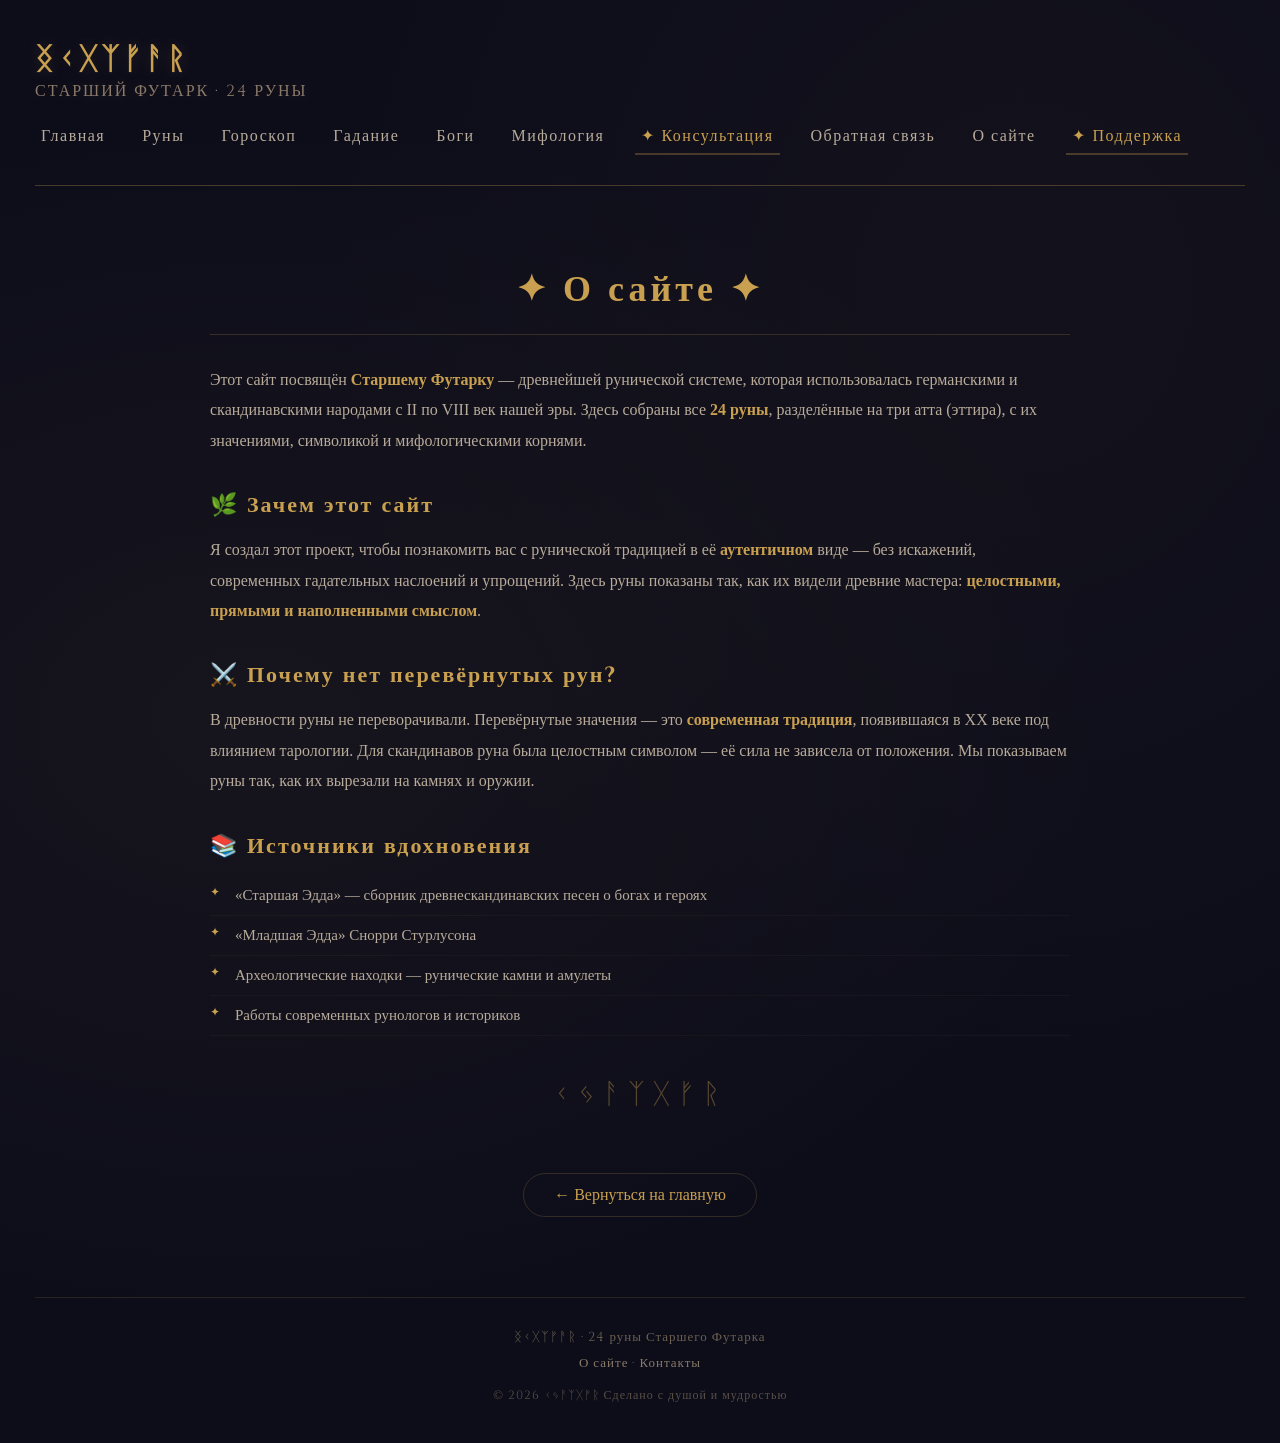
==== about.html @ d9a779d0 "Add files via upload" ====
<!DOCTYPE html>
<html lang="ru">
<head>
     <!-- ===== FAVICON: РУНА АНСУЗ В КРУГЕ ===== -->
    <link rel="icon" type="image/svg+xml" href="data:image/svg+xml,<svg xmlns='http://www.w3.org/2000/svg' viewBox='0 0 100 100'><circle cx='50' cy='50' r='45' fill='none' stroke='%23c9a050' stroke-width='3'/><text x='50' y='68' font-size='55' text-anchor='middle' fill='%23c9a050' font-weight='bold' font-family='serif'>ᚨ</text></svg>">
    <meta charset="UTF-8">
    <meta name="viewport" content="width=device-width, initial-scale=1.0">
    <title>О сайте — Руны Старшего Футарка</title>
    <link href="https://fonts.googleapis.com/css2?family=Cinzel:wght@400;700&display=swap" rel="stylesheet">
    <link rel="stylesheet" href="style.css">
    <style>
        /* ===== СТИЛИ СТРАНИЦЫ "О САЙТЕ" ===== */
        .about-page {
            padding: 40px 20px;
            max-width: 900px;
            margin: 0 auto;
        }
        .about-page h1 {
            font-size: 36px;
            color: #c9a050;
            letter-spacing: 4px;
            text-align: center;
            margin-bottom: 30px;
            border-bottom: 1px solid rgba(201, 160, 80, 0.2);
            padding-bottom: 20px;
        }
        .about-page h2 {
            color: #c9a050;
            font-size: 22px;
            margin-top: 35px;
            margin-bottom: 15px;
            letter-spacing: 2px;
        }
        .about-page p {
            color: #b8ab9a;
            line-height: 1.9;
            font-size: 16px;
            font-family: 'Georgia', serif;
            margin-bottom: 18px;
        }
        .about-page ul {
            list-style: none;
            padding: 0;
            margin: 15px 0 25px;
        }
        .about-page ul li {
            color: #b8ab9a;
            font-size: 15px;
            line-height: 1.8;
            padding: 6px 0 6px 25px;
            border-bottom: 1px solid rgba(201, 160, 80, 0.05);
            position: relative;
            font-family: 'Georgia', serif;
        }
        .about-page ul li::before {
            content: "✦";
            color: #c9a050;
            position: absolute;
            left: 0;
            font-size: 12px;
        }
        .about-page .highlight {
            color: #c9a050;
            font-weight: 700;
        }
        .about-page .quote-block {
            background: rgba(20, 20, 35, 0.5);
            border-left: 3px solid #c9a050;
            padding: 20px 30px;
            margin: 30px 0;
            border-radius: 0 12px 12px 0;
            font-style: italic;
            color: #d4c9b8;
        }
        .back-link {
            display: inline-block;
            margin-top: 30px;
            color: #c9a050;
            text-decoration: none;
            border: 1px solid rgba(201, 160, 80, 0.2);
            padding: 10px 30px;
            border-radius: 30px;
            transition: 0.3s;
        }
        .back-link:hover {
            background: rgba(201, 160, 80, 0.1);
            border-color: #c9a050;
        }
        .about-page .rune-signature {
            text-align: center;
            font-size: 28px;
            letter-spacing: 8px;
            color: #c9a050;
            opacity: 0.4;
            margin-top: 40px;
        }

        /* ===== АДАПТАЦИЯ ===== */
        @media (max-width: 768px) {
            .about-page h1 {
                font-size: 28px;
            }
        }
        @media (max-width: 480px) {
            .about-page h1 {
                font-size: 22px;
            }
        }
    </style>
</head>
<body>

    <div class="container">

         <!-- ===== ШАПКА С МЕНЮ ===== -->
        <header>
            <div class="logo">
                ᛝᚲᚷᛉᚠᚨᚱ
                <span>Старший Футарк · 24 руны</span>
            </div>
            <nav>
                <a href="index.html" class="main-link">
                    Главная
                    <span class="tooltip">
                        <span class="rune-icon">ᚱ</span>
                        <span class="highlight">Вернуться на главную</span><br>
                        Главная страница с руническим кругом
                    </span>
                </a>
                <a href="runes.html" class="runes-link">
                    Руны
                    <span class="tooltip">
                        <span class="rune-icon">ᚠ</span>
                        <span class="highlight">Все 24 руны Футарка</span><br>
                        Значения, символы и атты
                    </span>
                </a>
                <a href="rune-horoscope.html" class="horoscope-link">
                    Гороскоп
                    <span class="tooltip">
                        <span class="rune-icon">ᛃ</span>
                        <span class="highlight">Рунический гороскоп</span><br>
                        Предсказание по дате рождения
                    </span>
                </a>
                <a href="rune-divination.html" class="divination-link">
                    Гадание
                    <span class="tooltip">
                        <span class="rune-icon">ᛉ</span>
                        <span class="highlight">Онлайн-гадание на рунах</span><br>
                        Брось руны и узнай судьбу
                    </span>
                </a>
                <a href="gods.html" class="gods-link">
                    Боги
                    <span class="tooltip">
                        <span class="rune-icon">ᚨ</span>
                        <span class="highlight">Скандинавские боги</span><br>
                        Один, Тор, Локи, Фрейя и другие
                    </span>
                </a>
                <a href="mifolgi.html" class="myth-link">
                    Мифология
                    <span class="tooltip">
                        <span class="rune-icon">ᛝ</span>
                        <span class="highlight">Подробная страница</span><br>
                        Девять миров, руны и боги
                    </span>
                </a>
                <a href="consultation.html" class="support-link" style="color: #c9a050; border-bottom-color: rgba(201,160,80,0.3);">
                   ✦ Консультация 
                    <span class="tooltip">
                        <span class="rune-icon">ᚨ</span>
                        <span class="highlight">Консультация рунолога</span><br>
                        Помощь в вопросах жизни и судьбы
                    </span>
                </a>
                <a href="feedback.html" class="feedback-link">
                    Обратная связь
                    <span class="tooltip">
                        <span class="rune-icon">ᚨ</span>
                        <span class="highlight">Написать создателю</span><br>
                        Вопросы, идеи и поддержка
                    </span>
                </a>
                <a href="about.html" class="about-link">
                    О сайте
                    <span class="tooltip">
                        <span class="rune-icon">ᛉ</span>
                        <span class="highlight">О проекте</span><br>
                        Создатель, цели и поддержка
                    </span>
                </a>
                <a href="support.html" class="support-link" style="color: #c9a050; border-bottom-color: rgba(201,160,80,0.3);">
                    ✦ Поддержка
                    <span class="tooltip">
                        <span class="rune-icon">ᛉ</span>
                        <span class="highlight">Поддержать создателя</span><br>
                        Финансовая поддержка, информация об авторе
                    </span>
                </a>
            </nav>
        </header>

        <!-- ===== СТРАНИЦА "О САЙТЕ" ===== -->
        <section class="about-page">

            <h1>✦ О сайте ✦</h1>

            <p>
                Этот сайт посвящён <span class="highlight">Старшему Футарку</span> — древнейшей рунической системе,
                которая использовалась германскими и скандинавскими народами с II по VIII век нашей эры.
                Здесь собраны все <span class="highlight">24 руны</span>, разделённые на три атта (эттира),
                с их значениями, символикой и мифологическими корнями.
            </p>

            <h2>🌿 Зачем этот сайт</h2>
            <p>
                Я создал этот проект, чтобы познакомить вас с рунической традицией в её <span class="highlight">аутентичном</span> виде —
                без искажений, современных гадательных наслоений и упрощений. Здесь руны показаны так, как их видели древние мастера:
                <span class="highlight">целостными, прямыми и наполненными смыслом</span>.
            </p>

            <h2>⚔️ Почему нет перевёрнутых рун?</h2>
            <p>
                В древности руны не переворачивали. Перевёрнутые значения — это <span class="highlight">современная традиция</span>,
                появившаяся в XX веке под влиянием тарологии. Для скандинавов руна была целостным символом —
                её сила не зависела от положения. Мы показываем руны так, как их вырезали на камнях и оружии.
            </p>

            <h2>📚 Источники вдохновения</h2>
            <ul>
                <li>«Старшая Эдда» — сборник древнескандинавских песен о богах и героях</li>
                <li>«Младшая Эдда» Снорри Стурлусона</li>
                <li>Археологические находки — рунические камни и амулеты</li>
                <li>Работы современных рунологов и историков</li>
            </ul>

            <div class="rune-signature">
                ᚲᛃᚨᛉᚷᚠᚱ
            </div>

            <div style="text-align: center; margin-top: 30px;">
                <a href="index.html" class="back-link">← Вернуться на главную</a>
            </div>

        </section>

        <!-- ===== ПОДВАЛ ===== -->
        <footer>
            <p>ᛝᚲᚷᛉᚠᚨᚱ · 24 руны Старшего Футарка</p>
            <p style="margin-top: 8px;">
                <a href="about.html">О сайте</a> ·
                <a href="https://t.me/FutharkRunes" target="_blank">Контакты</a>
            </p>
            <p style="margin-top: 15px; font-size: 12px; opacity: 0.8;">
                © 2026 ᚲᛃᚨᛉᚷᚠᚱ Сделано с душой и мудростью
            </p>
        </footer>

    </div>
</body>
</html>
---- style.css ----
/* ============================================================
   ===== ОБЩИЕ СТИЛИ =====
   ============================================================ */

* {
    margin: 0;
    padding: 0;
    box-sizing: border-box;
}

body {
    font-family: 'Cinzel', 'Georgia', serif;
    background: #0d0d1a;
    color: #d4c9b8;
    min-height: 100vh;
    background-image:
        radial-gradient(ellipse at 20% 50%, rgba(201, 160, 80, 0.05) 0%, transparent 60%),
        radial-gradient(ellipse at 80% 20%, rgba(201, 160, 80, 0.03) 0%, transparent 50%);
    padding: 20px;
}

.container {
    max-width: 1300px;
    margin: 0 auto;
    padding: 0 15px;
}

/* ============================================================
   ===== ШАПКА =====
   ============================================================ */

header {
    display: flex;
    justify-content: space-between;
    align-items: center;
    padding: 20px 0 30px;
    border-bottom: 1px solid rgba(201, 160, 80, 0.3);
    margin-bottom: 40px;
    flex-wrap: wrap;
    gap: 15px;
}

.logo {
    font-size: 30px;
    font-weight: 700;
    color: #c9a050;
    letter-spacing: 4px;
    text-transform: uppercase;
    text-shadow: 0 0 15px rgba(201, 160, 80, 0.2);
}

.logo span {
    font-size: 16px;
    color: #8a7a6a;
    letter-spacing: 2px;
    display: block;
    font-weight: 400;
}

/* ============================================================
   ===== НАВИГАЦИЯ =====
   ============================================================ */

nav {
    display: flex;
    gap: 25px;
    flex-wrap: wrap;
    align-items: center;
    justify-content: flex-end;
}

nav a {
    color: #b8ab9a;
    text-decoration: none;
    font-size: 16px;
    letter-spacing: 1.5px;
    transition: 0.3s;
    border-bottom: 2px solid transparent;
    padding: 8px 6px 6px 6px;
    position: relative;
    white-space: nowrap;
    font-weight: 500;
}

nav a:hover {
    color: #c9a050;
    border-bottom-color: #c9a050;
}

/* ============================================================
   ===== ВЫДЕЛЕННАЯ КНОПКА "КОНСУЛЬТАЦИЯ" =====
   ============================================================ */

.consult-link-nav {
    color: #c9a050 !important;
    border-bottom-color: rgba(201, 160, 80, 0.3) !important;
    font-weight: 700 !important;
    background: rgba(201, 160, 80, 0.05);
    padding: 8px 12px 6px 12px !important;
    border-radius: 8px;
    border-bottom: 2px solid #c9a050 !important;
}

.consult-link-nav:hover {
    background: rgba(201, 160, 80, 0.12) !important;
    border-bottom-color: #c9a050 !important;
    box-shadow: 0 0 20px rgba(201, 160, 80, 0.05);
}

/* Ссылка "Поддержка" */
.support-link-nav {
    color: #f0d890 !important;
    border-bottom-color: rgba(232, 200, 90, 0.3) !important;
}

.support-link-nav:hover {
    color: #f5e5a0 !important;
    border-bottom-color: #e8c85a !important;
}

/* ============================================================
   ===== ВСПЛЫВАЮЩИЕ ПОДСКАЗКИ =====
   ============================================================ */

.main-link,
.runes-link,
.horoscope-link,
.divination-link,
.gods-link,
.myth-link,
.consult-link,
.feedback-link,
.about-link,
.support-link {
    position: relative;
    cursor: pointer;
}

.main-link .tooltip,
.runes-link .tooltip,
.horoscope-link .tooltip,
.divination-link .tooltip,
.gods-link .tooltip,
.myth-link .tooltip,
.consult-link .tooltip,
.feedback-link .tooltip,
.about-link .tooltip,
.support-link .tooltip {
    visibility: hidden;
    opacity: 0;
    width: 230px;
    background: rgba(20, 20, 35, 0.95);
    color: #d4c9b8;
    text-align: center;
    padding: 14px 18px;
    border-radius: 12px;
    border: 1px solid rgba(201, 160, 80, 0.2);
    font-family: 'Georgia', serif;
    font-size: 14px;
    line-height: 1.6;
    letter-spacing: 0.5px;
    position: absolute;
    top: calc(100% + 18px);
    left: 50%;
    transform: translateX(-50%) translateY(-5px);
    transition: opacity 0.3s ease, visibility 0.3s ease, transform 0.3s ease;
    box-shadow: 0 10px 40px rgba(0, 0, 0, 0.4);
    z-index: 100;
    pointer-events: none;
    white-space: normal;
}

.main-link .tooltip::after,
.runes-link .tooltip::after,
.horoscope-link .tooltip::after,
.divination-link .tooltip::after,
.gods-link .tooltip::after,
.myth-link .tooltip::after,
.consult-link .tooltip::after,
.feedback-link .tooltip::after,
.about-link .tooltip::after,
.support-link .tooltip::after {
    content: '';
    position: absolute;
    bottom: 100%;
    left: 50%;
    transform: translateX(-50%);
    border: 8px solid transparent;
    border-bottom-color: rgba(201, 160, 80, 0.2);
}

.main-link:hover .tooltip,
.runes-link:hover .tooltip,
.horoscope-link:hover .tooltip,
.divination-link:hover .tooltip,
.gods-link:hover .tooltip,
.myth-link:hover .tooltip,
.consult-link:hover .tooltip,
.feedback-link:hover .tooltip,
.about-link:hover .tooltip,
.support-link:hover .tooltip {
    visibility: visible;
    opacity: 1;
    transform: translateX(-50%) translateY(0);
}

.main-link .tooltip .highlight,
.runes-link .tooltip .highlight,
.horoscope-link .tooltip .highlight,
.divination-link .tooltip .highlight,
.gods-link .tooltip .highlight,
.myth-link .tooltip .highlight,
.consult-link .tooltip .highlight,
.feedback-link .tooltip .highlight,
.about-link .tooltip .highlight,
.support-link .tooltip .highlight {
    color: #e8c85a;
    font-weight: 700;
    font-family: 'Cinzel', serif;
}

.main-link .tooltip .rune-icon,
.runes-link .tooltip .rune-icon,
.horoscope-link .tooltip .rune-icon,
.divination-link .tooltip .rune-icon,
.gods-link .tooltip .rune-icon,
.myth-link .tooltip .rune-icon,
.consult-link .tooltip .rune-icon,
.feedback-link .tooltip .rune-icon,
.about-link .tooltip .rune-icon,
.support-link .tooltip .rune-icon {
    color: #e8c85a;
    font-size: 20px;
    display: block;
    margin-bottom: 4px;
}

/* ============================================================
   ===== АДАПТАЦИЯ НАВИГАЦИИ =====
   ============================================================ */

@media (max-width: 1100px) {
    nav {
        gap: 18px;
    }
    nav a {
        font-size: 14px;
        padding: 6px 4px 4px 4px;
    }
}

@media (max-width: 900px) {
    nav {
        gap: 14px;
    }
    nav a {
        font-size: 13px;
        letter-spacing: 1px;
        padding: 6px 3px 4px 3px;
    }
    .main-link .tooltip,
    .runes-link .tooltip,
    .horoscope-link .tooltip,
    .divination-link .tooltip,
    .gods-link .tooltip,
    .myth-link .tooltip,
    .consult-link .tooltip,
    .feedback-link .tooltip,
    .about-link .tooltip,
    .support-link .tooltip {
        width: 200px;
        font-size: 13px;
        padding: 12px 14px;
        top: calc(100% + 14px);
    }
}

@media (max-width: 768px) {
    header {
        flex-direction: column;
        text-align: center;
    }
    nav {
        justify-content: center;
        gap: 12px 16px;
    }
    nav a {
        font-size: 14px;
        letter-spacing: 1px;
        padding: 6px 4px;
        border-bottom-width: 2px;
    }
    .main-link .tooltip,
    .runes-link .tooltip,
    .horoscope-link .tooltip,
    .divination-link .tooltip,
    .gods-link .tooltip,
    .myth-link .tooltip,
    .consult-link .tooltip,
    .feedback-link .tooltip,
    .about-link .tooltip,
    .support-link .tooltip {
        width: 200px;
        font-size: 13px;
        padding: 12px 14px;
        top: calc(100% + 12px);
    }
    .main-link .tooltip .rune-icon,
    .runes-link .tooltip .rune-icon,
    .horoscope-link .tooltip .rune-icon,
    .divination-link .tooltip .rune-icon,
    .gods-link .tooltip .rune-icon,
    .myth-link .tooltip .rune-icon,
    .consult-link .tooltip .rune-icon,
    .feedback-link .tooltip .rune-icon,
    .about-link .tooltip .rune-icon,
    .support-link .tooltip .rune-icon {
        font-size: 18px;
    }
    .consult-link-nav {
        padding: 6px 8px 4px 8px !important;
        font-size: 13px !important;
    }
}

@media (max-width: 480px) {
    nav {
        gap: 8px 10px;
    }
    nav a {
        font-size: 12px;
        letter-spacing: 0.5px;
        padding: 5px 3px;
    }
    .main-link .tooltip,
    .runes-link .tooltip,
    .horoscope-link .tooltip,
    .divination-link .tooltip,
    .gods-link .tooltip,
    .myth-link .tooltip,
    .consult-link .tooltip,
    .feedback-link .tooltip,
    .about-link .tooltip,
    .support-link .tooltip {
        width: 160px;
        font-size: 11px;
        padding: 10px 12px;
        top: calc(100% + 10px);
    }
    .consult-link-nav {
        padding: 5px 6px 3px 6px !important;
        font-size: 11px !important;
    }
}

/* ============================================================
   ===== ГЕРОЙ (ГЛАВНАЯ СТРАНИЦА) =====
   ============================================================ */

.hero {
    text-align: center;
    padding: 60px 20px 70px;
    background: linear-gradient(180deg, rgba(201, 160, 80, 0.05) 0%, transparent 100%);
    border-radius: 20px;
    margin-bottom: 50px;
    border: 1px solid rgba(201, 160, 80, 0.1);
}

.hero h1 {
    font-size: 48px;
    color: #c9a050;
    text-shadow: 0 0 30px rgba(201, 160, 80, 0.2);
    letter-spacing: 6px;
    margin-bottom: 10px;
}

.hero .subtitle {
    font-size: 15px;
    color: #b8ab9a;
    max-width: 700px;
    margin: 0 auto 10px;
    letter-spacing: 1px;
    line-height: 1.8;
}

.hero .rune-symbol {
    font-size: 60px;
    display: block;
    margin-bottom: 20px;
    color: #c9a050;
    opacity: 0.6;
    letter-spacing: 20px;
}

/* ============================================================
   ===== ЗАГОЛОВКИ АТТОВ =====
   ============================================================ */

.att-title {
    text-align: center;
    color: #c9a050;
    font-size: 28px;
    letter-spacing: 8px;
    margin: 60px 0 30px;
    padding: 15px 0;
    border-top: 1px solid rgba(201, 160, 80, 0.1);
    border-bottom: 1px solid rgba(201, 160, 80, 0.1);
    text-transform: uppercase;
}

.att-title span {
    color: #6a5f50;
    font-size: 14px;
    letter-spacing: 3px;
    display: block;
    margin-top: 5px;
    font-weight: 400;
}

/* ============================================================
   ===== СЕТКА РУН =====
   ============================================================ */

.rune-grid {
    display: grid;
    grid-template-columns: repeat(auto-fit, minmax(200px, 1fr));
    gap: 25px;
    margin: 20px 0 30px;
    align-items: stretch;
}

.rune-grid a {
    text-decoration: none;
    color: inherit;
    display: block;
}

.rune-card {
    background: rgba(30, 30, 50, 0.6);
    backdrop-filter: blur(5px);
    border: 1px solid rgba(201, 160, 80, 0.12);
    border-radius: 16px;
    padding: 22px 12px 20px;
    text-align: center;
    transition: 0.4s ease;
    cursor: default;
    box-shadow: 0 5px 20px rgba(0, 0, 0, 0.3);
    height: 100%;
    min-height: 280px;
    display: flex;
    flex-direction: column;
    align-items: center;
    justify-content: flex-start;
}

.rune-card:hover {
    transform: translateY(-8px);
    border-color: #c9a050;
    box-shadow: 0 15px 40px rgba(201, 160, 80, 0.15);
    background: rgba(40, 35, 45, 0.8);
}

.rune-card .symbol {
    font-size: 48px;
    color: #c9a050;
    display: block;
    margin-bottom: 8px;
    font-weight: 700;
    text-shadow: 0 0 20px rgba(201, 160, 80, 0.1);
    flex-shrink: 0;
}

.rune-card .name {
    font-size: 20px;
    font-weight: 700;
    color: #e8ddd0;
    margin-bottom: 6px;
    letter-spacing: 2px;
    flex-shrink: 0;
}

.rune-card .meaning {
    font-size: 13px;
    color: #a89988;
    line-height: 1.5;
    font-family: 'Georgia', serif;
    flex: 1;
    display: flex;
    flex-direction: column;
    justify-content: center;
}

.rune-card .meaning span {
    display: block;
    font-size: 11px;
    color: #c9a050;
    margin-top: 6px;
    letter-spacing: 1px;
    font-weight: 700;
    font-family: 'Cinzel', serif;
}

/* ============================================================
   ===== СТРАНИЦА РУНЫ (ДЕТАЛЬНАЯ) =====
   ============================================================ */

.rune-page {
    background: rgba(20, 20, 35, 0.6);
    border-radius: 24px;
    padding: 50px 45px;
    border: 1px solid rgba(201, 160, 80, 0.12);
    margin-bottom: 40px;
}

.rune-header {
    text-align: center;
    margin-bottom: 40px;
}

.rune-header .symbol {
    font-size: 100px;
    color: #c9a050;
    display: block;
    text-shadow: 0 0 50px rgba(201, 160, 80, 0.15);
    margin-bottom: 10px;
}

.rune-header .name {
    font-size: 42px;
    font-weight: 700;
    color: #e8ddd0;
    letter-spacing: 6px;
}

.rune-header .name-en {
    font-size: 18px;
    color: #6a5f50;
    letter-spacing: 4px;
    margin-top: 5px;
}

.rune-header .att {
    display: inline-block;
    margin-top: 15px;
    padding: 6px 25px;
    border: 1px solid rgba(201, 160, 80, 0.25);
    border-radius: 30px;
    font-size: 12px;
    color: #c9a050;
    letter-spacing: 3px;
}

/* ===== ДЕТАЛЬНОЕ ОПИСАНИЕ ===== */

.rune-details {
    display: grid;
    grid-template-columns: 1fr 1fr;
    gap: 30px;
    margin: 30px 0 40px;
}

.detail-block {
    background: rgba(255, 255, 255, 0.02);
    border-radius: 16px;
    padding: 25px 20px;
    border: 1px solid rgba(201, 160, 80, 0.06);
}

.detail-block h3 {
    color: #c9a050;
    font-size: 16px;
    letter-spacing: 3px;
    margin-bottom: 12px;
    text-transform: uppercase;
}

.detail-block p {
    color: #b8ab9a;
    font-size: 15px;
    line-height: 1.9;
    font-family: 'Georgia', serif;
}

.detail-block ul {
    list-style: none;
    padding: 0;
}

.detail-block ul li {
    color: #b8ab9a;
    font-size: 14px;
    line-height: 1.8;
    padding: 6px 0 6px 20px;
    border-bottom: 1px solid rgba(201, 160, 80, 0.05);
    position: relative;
}

.detail-block ul li::before {
    content: "✦";
    color: #c9a050;
    position: absolute;
    left: 0;
    font-size: 10px;
}

/* ============================================================
   ===== НАВИГАЦИЯ ПО РУНАМ =====
   ============================================================ */

.rune-nav {
    display: flex;
    justify-content: space-between;
    align-items: center;
    margin-top: 40px;
    padding-top: 30px;
    border-top: 1px solid rgba(201, 160, 80, 0.1);
}

.rune-nav a {
    color: #c9a050;
    text-decoration: none;
    font-size: 14px;
    letter-spacing: 2px;
    transition: 0.3s;
    padding: 8px 20px;
    border: 1px solid rgba(201, 160, 80, 0.15);
    border-radius: 30px;
}

.rune-nav a:hover {
    background: rgba(201, 160, 80, 0.1);
    border-color: #c9a050;
}

.rune-nav .back-link {
    border-color: transparent;
    color: #6a5f50;
}

.rune-nav .back-link:hover {
    border-color: rgba(201, 160, 80, 0.2);
    color: #c9a050;
}

/* ============================================================
   ===== РАЗДЕЛ МИФОЛОГИИ =====
   ============================================================ */

.myth-section {
    display: grid;
    grid-template-columns: 1fr 1fr;
    gap: 40px;
    margin: 70px 0 40px;
    padding: 40px;
    background: rgba(20, 20, 35, 0.5);
    border-radius: 20px;
    border: 1px solid rgba(201, 160, 80, 0.08);
}

.myth-section h2 {
    font-size: 28px;
    color: #c9a050;
    letter-spacing: 3px;
    margin-bottom: 20px;
    grid-column: 1 / -1;
    text-align: center;
}

.myth-text {
    color: #b8ab9a;
    line-height: 1.9;
    font-size: 16px;
    font-family: 'Georgia', serif;
}

.myth-text strong {
    color: #c9a050;
}

.myth-text:last-of-type {
    grid-column: 1 / -1;
    text-align: center;
    color: #6a5f50;
    font-style: italic;
    border-top: 1px solid rgba(201, 160, 80, 0.1);
    padding-top: 25px;
}

/* ============================================================
   ===== ПОДВАЛ =====
   ============================================================ */

footer {
    margin-top: 40px;
    padding: 30px 0 20px;
    border-top: 1px solid rgba(201, 160, 80, 0.15);
    text-align: center;
    color: #6a5f50;
    font-size: 13px;
    letter-spacing: 1px;
}

footer a {
    color: #8a7a6a;
    text-decoration: none;
    transition: 0.3s;
}

footer a:hover {
    color: #c9a050;
}

/* ============================================================
   ===== СТРАНИЦА ПОДДЕРЖКИ =====
   ============================================================ */

.support-page {
    padding: 40px 20px;
    max-width: 1000px;
    margin: 0 auto;
}

.support-page h1 {
    font-size: 38px;
    color: #c9a050;
    letter-spacing: 4px;
    text-align: center;
    margin-bottom: 15px;
}

.support-page .subtitle {
    text-align: center;
    color: #b8ab9a;
    font-size: 16px;
    font-family: 'Georgia', serif;
    margin-bottom: 35px;
    line-height: 1.8;
}

.support-hero {
    background: rgba(20, 20, 35, 0.5);
    border: 1px solid rgba(201, 160, 80, 0.08);
    border-radius: 20px;
    padding: 40px 35px;
    margin-bottom: 40px;
    display: grid;
    grid-template-columns: 1fr 1fr;
    gap: 40px;
    align-items: center;
}

.support-hero .left .rune-big {
    font-size: 72px;
    color: #c9a050;
    display: block;
    text-shadow: 0 0 40px rgba(201, 160, 80, 0.15);
    margin-bottom: 10px;
}

.support-hero .left h2 {
    font-size: 28px;
    color: #e8ddd0;
    letter-spacing: 2px;
    margin-bottom: 12px;
}

.support-hero .left p {
    color: #b8ab9a;
    font-size: 16px;
    font-family: 'Georgia', serif;
    line-height: 1.8;
}

.support-hero .right {
    text-align: center;
    background: rgba(201, 160, 80, 0.05);
    border-radius: 16px;
    padding: 30px 20px;
    border: 1px solid rgba(201, 160, 80, 0.1);
}

.support-hero .right .heart {
    font-size: 48px;
    display: block;
    margin-bottom: 8px;
}

.support-hero .right .text {
    color: #b8ab9a;
    font-size: 14px;
    font-family: 'Georgia', serif;
    line-height: 1.7;
}

.donate-block {
    background: rgba(20, 20, 35, 0.4);
    border: 1px solid rgba(201, 160, 80, 0.08);
    border-radius: 20px;
    padding: 35px 30px;
    margin-bottom: 40px;
    text-align: center;
}

.donate-block h2 {
    color: #c9a050;
    font-size: 26px;
    letter-spacing: 3px;
    margin-bottom: 10px;
}

.donate-block p {
    color: #b8ab9a;
    font-size: 15px;
    font-family: 'Georgia', serif;
    line-height: 1.8;
    max-width: 700px;
    margin: 0 auto 25px;
}

.donate-buttons {
    display: flex;
    justify-content: center;
    gap: 20px;
    flex-wrap: wrap;
}

.donate-buttons a {
    display: inline-block;
    padding: 14px 40px;
    border-radius: 30px;
    text-decoration: none;
    font-family: 'Cinzel', serif;
    font-size: 15px;
    letter-spacing: 2px;
    transition: 0.3s;
    border: 1px solid rgba(201, 160, 80, 0.2);
    background: rgba(201, 160, 80, 0.08);
    color: #e8c85a;
}

.donate-buttons a:hover {
    background: rgba(201, 160, 80, 0.2);
    border-color: #c9a050;
    transform: translateY(-4px);
    box-shadow: 0 10px 30px rgba(201, 160, 80, 0.1);
}

.donate-buttons a .icon {
    margin-right: 8px;
}

.creator-block {
    background: rgba(20, 20, 35, 0.3);
    border: 1px solid rgba(201, 160, 80, 0.06);
    border-radius: 20px;
    padding: 35px 30px;
    margin-bottom: 40px;
    display: grid;
    grid-template-columns: 1fr 1fr;
    gap: 30px;
}

.creator-block h2 {
    color: #c9a050;
    font-size: 24px;
    letter-spacing: 2px;
    grid-column: 1 / -1;
    text-align: center;
    margin-bottom: 5px;
}

.creator-block .text p {
    color: #b8ab9a;
    font-size: 15px;
    font-family: 'Georgia', serif;
    line-height: 1.9;
    margin-bottom: 12px;
}

.creator-block .text .highlight {
    color: #c9a050;
    font-weight: 700;
}

.creator-block .badges {
    display: flex;
    flex-direction: column;
    gap: 10px;
    justify-content: center;
}

.creator-block .badges .badge {
    background: rgba(201, 160, 80, 0.06);
    border: 1px solid rgba(201, 160, 80, 0.1);
    border-radius: 12px;
    padding: 12px 18px;
    text-align: center;
    color: #b8ab9a;
    font-size: 14px;
    font-family: 'Georgia', serif;
}

.creator-block .badges .badge .num {
    color: #c9a050;
    font-weight: 700;
    font-size: 18px;
    font-family: 'Cinzel', serif;
}

.social-block {
    text-align: center;
    margin-bottom: 30px;
    padding: 30px;
    background: rgba(20, 20, 35, 0.3);
    border: 1px solid rgba(201, 160, 80, 0.06);
    border-radius: 20px;
}

.social-block h3 {
    color: #c9a050;
    font-size: 20px;
    letter-spacing: 2px;
    margin-bottom: 12px;
}

.social-block p {
    color: #b8ab9a;
    font-size: 14px;
    font-family: 'Georgia', serif;
    margin-bottom: 18px;
}

.social-links {
    display: flex;
    justify-content: center;
    gap: 20px;
    flex-wrap: wrap;
}

.social-links a {
    display: inline-flex;
    align-items: center;
    gap: 10px;
    padding: 12px 28px;
    border-radius: 30px;
    text-decoration: none;
    font-family: 'Cinzel', serif;
    font-size: 14px;
    letter-spacing: 1px;
    transition: 0.3s;
}

.social-links .tg {
    background: #0088cc;
    color: white;
    border: 1px solid #0088cc;
}

.social-links .tg:hover {
    background: #006699;
    transform: translateY(-3px);
    box-shadow: 0 10px 30px rgba(0, 136, 204, 0.3);
}

.social-links .yt {
    background: #ff0000;
    color: white;
    border: 1px solid #ff0000;
}

.social-links .yt:hover {
    background: #cc0000;
    transform: translateY(-3px);
    box-shadow: 0 10px 30px rgba(255, 0, 0, 0.3);
}

.rune-signature {
    text-align: center;
    font-size: 28px;
    letter-spacing: 8px;
    color: #c9a050;
    opacity: 0.3;
    margin: 20px 0 10px;
}

/* ============================================================
   ===== АДАПТАЦИЯ СТРАНИЦЫ ПОДДЕРЖКИ =====
   ============================================================ */

@media (max-width: 992px) {
    .support-hero {
        grid-template-columns: 1fr;
        gap: 25px;
    }
    .creator-block {
        grid-template-columns: 1fr;
    }
    .creator-block .badges {
        flex-direction: row;
        flex-wrap: wrap;
        justify-content: center;
    }
    .creator-block .badges .badge {
        flex: 1;
        min-width: 150px;
    }
}

@media (max-width: 768px) {
    .support-page h1 {
        font-size: 28px;
    }
    .support-hero {
        padding: 25px 20px;
    }
    .support-hero .left .rune-big {
        font-size: 48px;
    }
    .support-hero .left h2 {
        font-size: 22px;
    }
    .donate-block {
        padding: 25px 20px;
    }
    .donate-block h2 {
        font-size: 22px;
    }
    .creator-block {
        padding: 25px 20px;
    }
    .creator-block h2 {
        font-size: 20px;
    }
    .social-links a {
        padding: 10px 20px;
        font-size: 12px;
    }
    .donate-buttons a {
        padding: 12px 25px;
        font-size: 13px;
    }
}

@media (max-width: 480px) {
    .support-page h1 {
        font-size: 22px;
    }
    .donate-buttons {
        flex-direction: column;
        align-items: center;
    }
    .donate-buttons a {
        width: 100%;
        text-align: center;
        padding: 12px 20px;
        font-size: 13px;
    }
    .social-links {
        flex-direction: column;
        align-items: center;
    }
    .social-links a {
        width: 100%;
        justify-content: center;
    }
    .creator-block .badges .badge {
        min-width: 100%;
    }
    .support-hero .left .rune-big {
        font-size: 36px;
    }
    .support-hero .left h2 {
        font-size: 18px;
    }
    .support-hero .right .heart {
        font-size: 36px;
    }
    .donate-block h2 {
        font-size: 18px;
    }
}

/* ============================================================
   ===== ОБЩАЯ АДАПТАЦИЯ =====
   ============================================================ */

@media (max-width: 768px) {
    .hero h1 {
        font-size: 32px;
    }
    .rune-grid {
        grid-template-columns: repeat(auto-fit, minmax(160px, 1fr));
        gap: 18px;
    }
    .rune-card .symbol {
        font-size: 38px;
    }
    .rune-page {
        padding: 30px 20px;
    }
    .rune-header .symbol {
        font-size: 72px;
    }
    .rune-header .name {
        font-size: 30px;
    }
    .rune-details {
        grid-template-columns: 1fr;
        gap: 20px;
    }
    .rune-nav {
        flex-direction: column;
        gap: 15px;
    }
    .myth-section {
        grid-template-columns: 1fr;
        padding: 25px;
    }
    .att-title {
        font-size: 22px;
        letter-spacing: 4px;
    }
}

@media (max-width: 480px) {
    .hero h1 {
        font-size: 26px;
    }
    .rune-grid {
        grid-template-columns: 1fr 1fr;
        gap: 12px;
    }
    .rune-card {
        padding: 16px 8px 18px;
        min-height: 200px;
    }
    .rune-card .symbol {
        font-size: 32px;
    }
    .rune-card .name {
        font-size: 16px;
    }
    .rune-card .meaning {
        font-size: 11px;
    }
    .rune-header .symbol {
        font-size: 56px;
    }
    .rune-header .name {
        font-size: 24px;
        letter-spacing: 3px;
    }
    .rune-page {
        padding: 20px 15px;
    }
    .detail-block {
        padding: 18px 15px;
    }
    .att-title {
        font-size: 18px;
    }
    .myth-section {
        padding: 20px;
    }
}
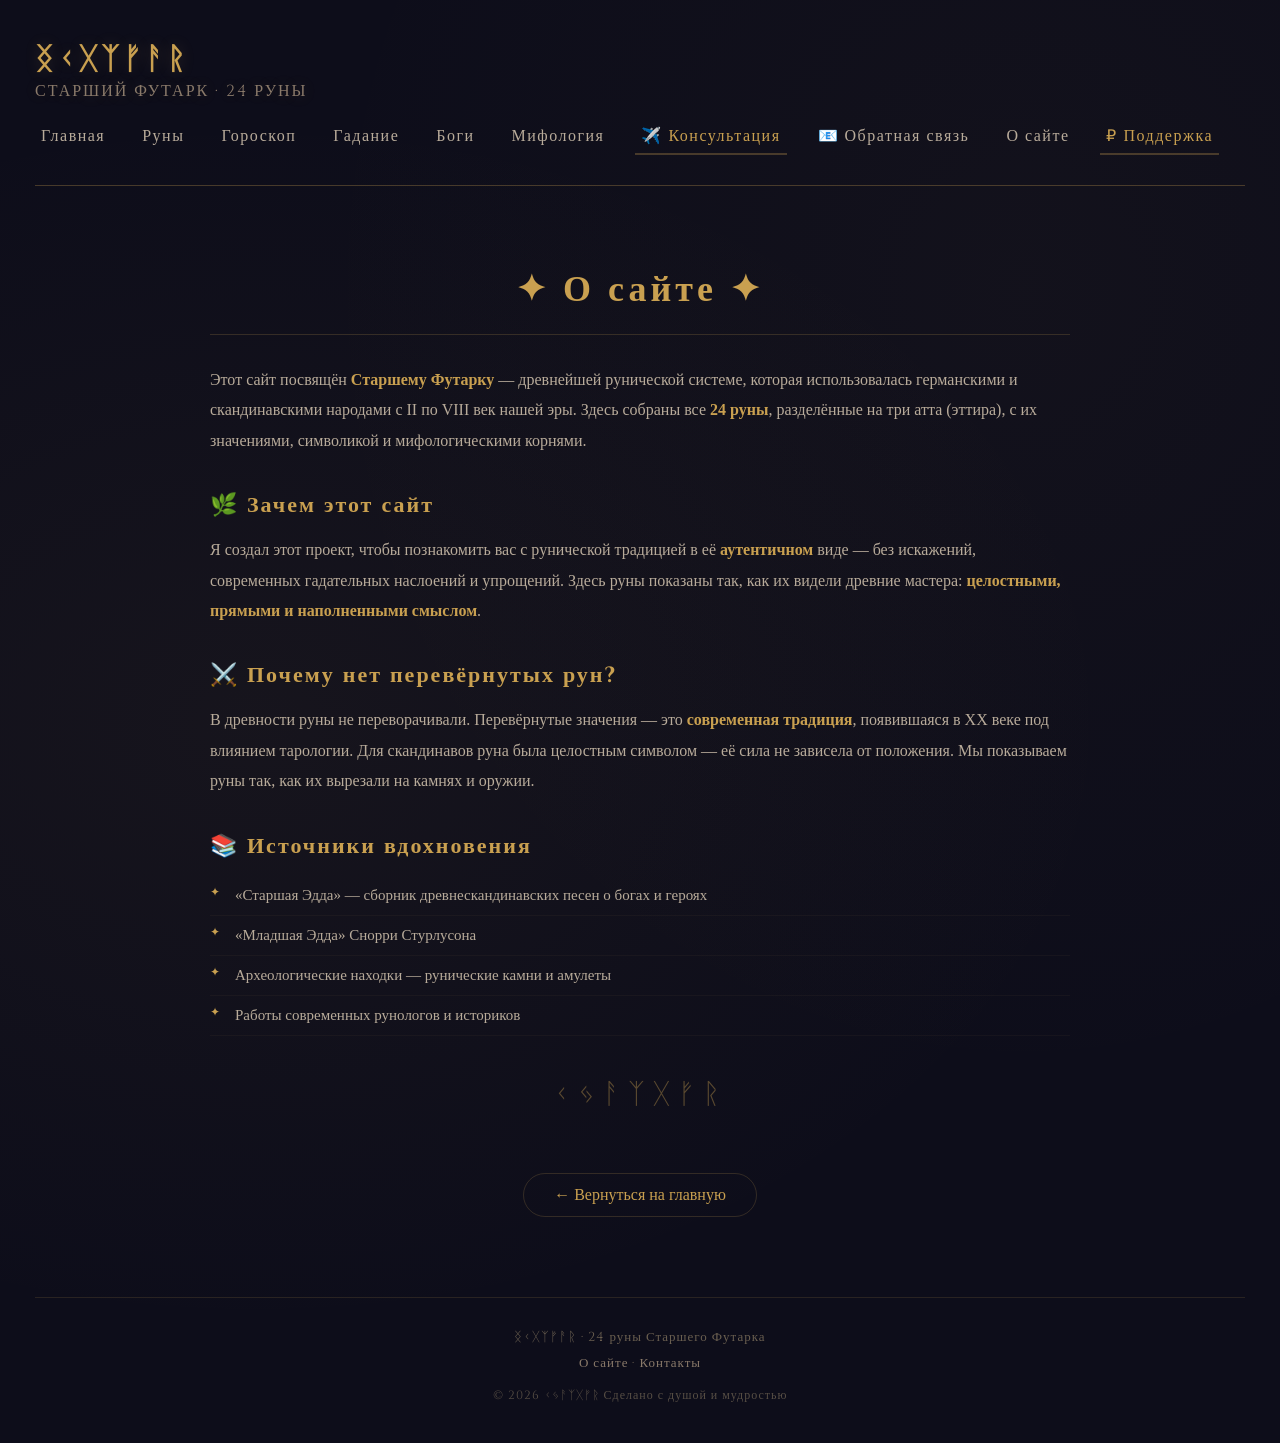
==== commit f4b26551: "Add files via upload" ====
--- a/about.html
+++ b/about.html
@@ -168,7 +168,7 @@
                     </span>
                 </a>
                 <a href="consultation.html" class="support-link" style="color: #c9a050; border-bottom-color: rgba(201,160,80,0.3);">
-                   ✦ Консультация 
+                   ✈️ Консультация 
                     <span class="tooltip">
                         <span class="rune-icon">ᚨ</span>
                         <span class="highlight">Консультация рунолога</span><br>
@@ -176,7 +176,7 @@
                     </span>
                 </a>
                 <a href="feedback.html" class="feedback-link">
-                    Обратная связь
+                   📧 Обратная связь
                     <span class="tooltip">
                         <span class="rune-icon">ᚨ</span>
                         <span class="highlight">Написать создателю</span><br>
@@ -192,7 +192,7 @@
                     </span>
                 </a>
                 <a href="support.html" class="support-link" style="color: #c9a050; border-bottom-color: rgba(201,160,80,0.3);">
-                    ✦ Поддержка
+                    ₽ Поддержка
                     <span class="tooltip">
                         <span class="rune-icon">ᛉ</span>
                         <span class="highlight">Поддержать создателя</span><br>
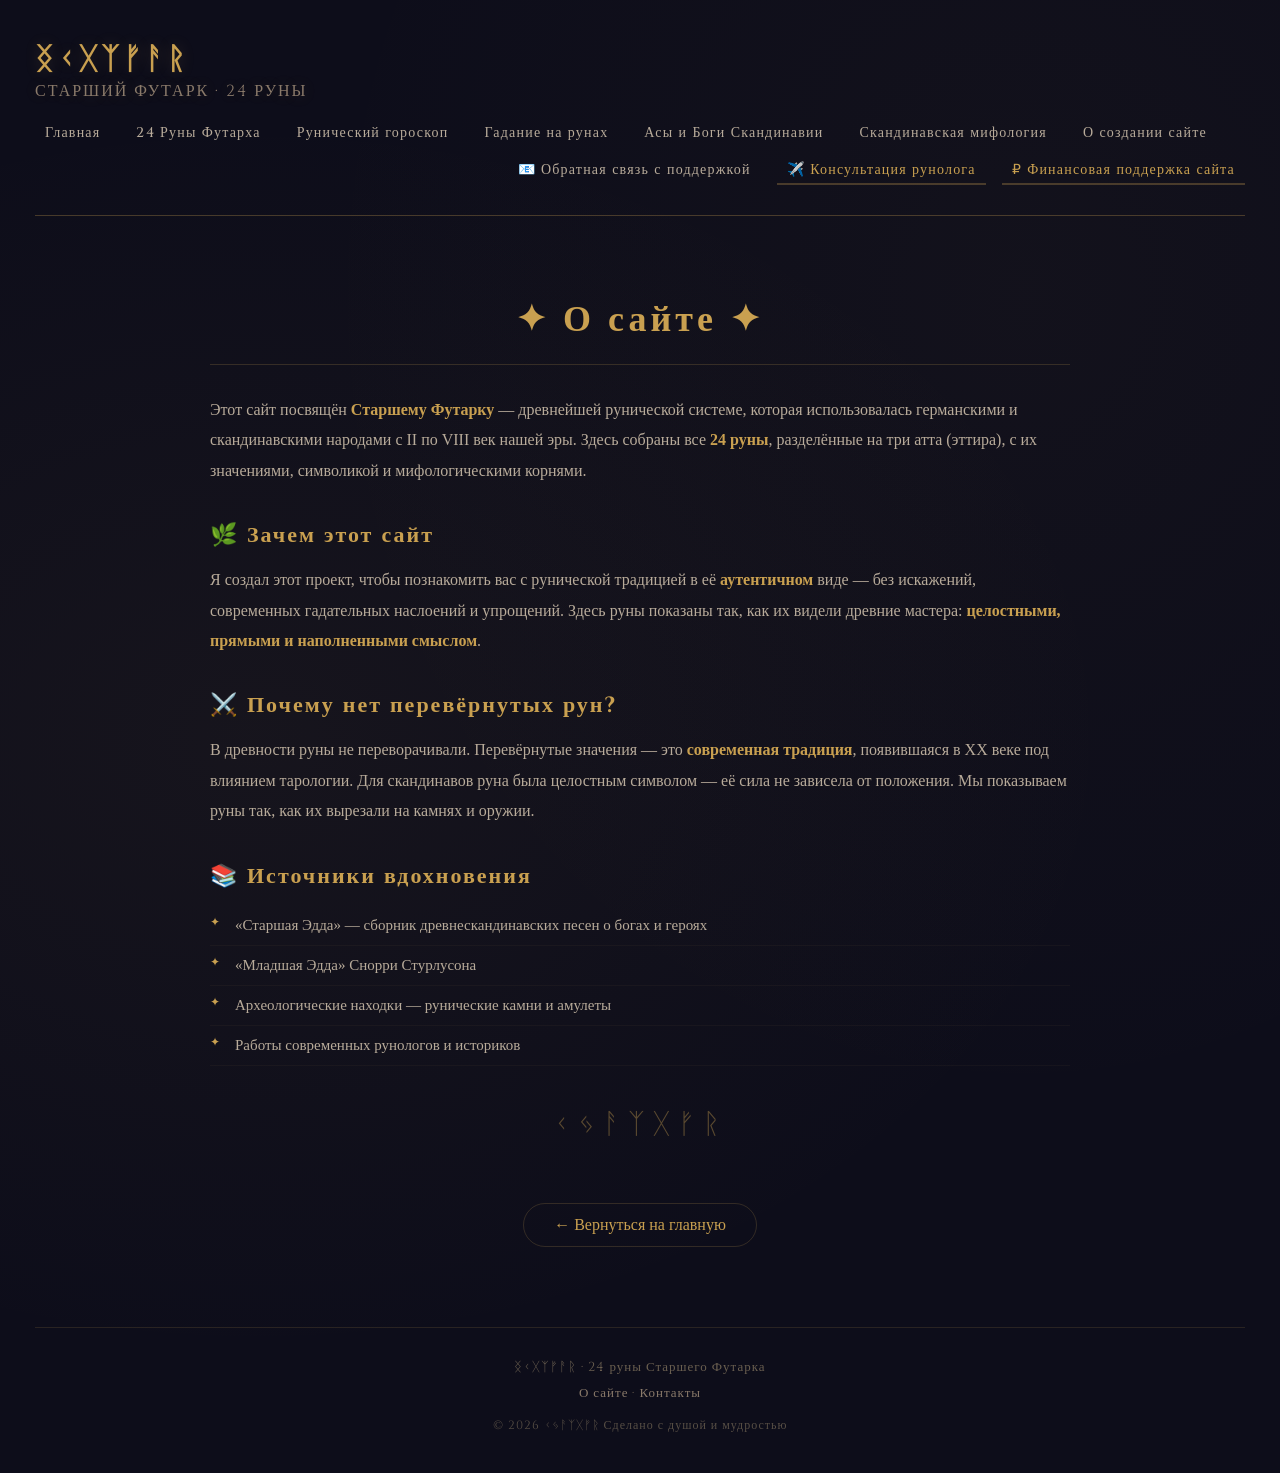
==== commit ccb69fe8: "Add files via upload" ====
--- a/about.html
+++ b/about.html
@@ -112,93 +112,101 @@
 
     <div class="container">
 
-         <!-- ===== ШАПКА С МЕНЮ ===== -->
+         <!-- ===== ШАПКА С МЕНЮ В ДВА РЯДА ===== -->
         <header>
             <div class="logo">
                 ᛝᚲᚷᛉᚠᚨᚱ
                 <span>Старший Футарк · 24 руны</span>
             </div>
+            <!-- ===== НАВИГАЦИЯ В ДВА РЯДА ===== -->
             <nav>
-                <a href="index.html" class="main-link">
-                    Главная
-                    <span class="tooltip">
-                        <span class="rune-icon">ᚱ</span>
-                        <span class="highlight">Вернуться на главную</span><br>
-                        Главная страница с руническим кругом
-                    </span>
-                </a>
-                <a href="runes.html" class="runes-link">
-                    Руны
-                    <span class="tooltip">
-                        <span class="rune-icon">ᚠ</span>
-                        <span class="highlight">Все 24 руны Футарка</span><br>
-                        Значения, символы и атты
-                    </span>
-                </a>
-                <a href="rune-horoscope.html" class="horoscope-link">
-                    Гороскоп
-                    <span class="tooltip">
-                        <span class="rune-icon">ᛃ</span>
-                        <span class="highlight">Рунический гороскоп</span><br>
-                        Предсказание по дате рождения
-                    </span>
-                </a>
-                <a href="rune-divination.html" class="divination-link">
-                    Гадание
-                    <span class="tooltip">
-                        <span class="rune-icon">ᛉ</span>
-                        <span class="highlight">Онлайн-гадание на рунах</span><br>
-                        Брось руны и узнай судьбу
-                    </span>
-                </a>
-                <a href="gods.html" class="gods-link">
-                    Боги
-                    <span class="tooltip">
-                        <span class="rune-icon">ᚨ</span>
-                        <span class="highlight">Скандинавские боги</span><br>
-                        Один, Тор, Локи, Фрейя и другие
-                    </span>
-                </a>
-                <a href="mifolgi.html" class="myth-link">
-                    Мифология
-                    <span class="tooltip">
-                        <span class="rune-icon">ᛝ</span>
-                        <span class="highlight">Подробная страница</span><br>
-                        Девять миров, руны и боги
-                    </span>
-                </a>
-                <a href="consultation.html" class="support-link" style="color: #c9a050; border-bottom-color: rgba(201,160,80,0.3);">
-                   ✈️ Консультация 
-                    <span class="tooltip">
-                        <span class="rune-icon">ᚨ</span>
-                        <span class="highlight">Консультация рунолога</span><br>
-                        Помощь в вопросах жизни и судьбы
-                    </span>
-                </a>
-                <a href="feedback.html" class="feedback-link">
-                   📧 Обратная связь
-                    <span class="tooltip">
-                        <span class="rune-icon">ᚨ</span>
-                        <span class="highlight">Написать создателю</span><br>
-                        Вопросы, идеи и поддержка
-                    </span>
-                </a>
-                <a href="about.html" class="about-link">
-                    О сайте
-                    <span class="tooltip">
-                        <span class="rune-icon">ᛉ</span>
-                        <span class="highlight">О проекте</span><br>
-                        Создатель, цели и поддержка
-                    </span>
-                </a>
-                <a href="support.html" class="support-link" style="color: #c9a050; border-bottom-color: rgba(201,160,80,0.3);">
-                    ₽ Поддержка
-                    <span class="tooltip">
-                        <span class="rune-icon">ᛉ</span>
-                        <span class="highlight">Поддержать создателя</span><br>
-                        Финансовая поддержка, информация об авторе
-                    </span>
-                </a>
+                <!-- ПЕРВЫЙ РЯД: Основные разделы (по левому краю) -->
+                <div class="nav-row nav-row-left">
+                    <a href="index.html" class="main-link">
+                        Главная
+                        <span class="tooltip">
+                            <span class="rune-icon">ᚱ</span>
+                            <span class="highlight">Вернуться на главную</span><br>
+                            Главная страница с руническим кругом
+                        </span>
+                    </a>
+                    <a href="runes.html" class="runes-link">
+                        24 Руны Футарха
+                        <span class="tooltip">
+                            <span class="rune-icon">ᚠ</span>
+                            <span class="highlight">Все 24 руны Футарка</span><br>
+                            Значения, символы и атты
+                        </span>
+                    </a>
+                    <a href="rune-horoscope.html" class="horoscope-link">
+                        Рунический гороскоп
+                        <span class="tooltip">
+                            <span class="rune-icon">ᛃ</span>
+                            <span class="highlight">Рунический гороскоп</span><br>
+                            Предсказание по дате рождения
+                        </span>
+                    </a>
+                    <a href="rune-divination.html" class="divination-link">
+                        Гадание на рунах
+                        <span class="tooltip">
+                            <span class="rune-icon">ᛉ</span>
+                            <span class="highlight">Онлайн-гадание на рунах</span><br>
+                            Брось руны и узнай судьбу
+                        </span>
+                    </a>
+                    <a href="gods.html" class="gods-link">
+                        Асы и Боги Скандинавии
+                        <span class="tooltip">
+                            <span class="rune-icon">ᚨ</span>
+                            <span class="highlight">Скандинавские боги</span><br>
+                            Один, Тор, Локи, Фрейя и другие
+                        </span>
+                    </a>
+                    <a href="mifolgi.html" class="myth-link">
+                        Скандинавская мифология
+                        <span class="tooltip">
+                            <span class="rune-icon">ᛝ</span>
+                            <span class="highlight">Подробная страница</span><br>
+                            Девять миров, руны и боги
+                        </span>
+                    </a>
+                    <a href="about.html" class="about-link">
+                        О создании сайте
+                        <span class="tooltip">
+                            <span class="rune-icon">ᛉ</span>
+                            <span class="highlight">О проекте</span><br>
+                            Создатель, цели и поддержка
+                        </span>
+                    </a>
+                </div>
+
+                <!-- ВТОРОЙ РЯД: Консультация, Обратная связь, Поддержка (прижаты к правому краю) -->
+                <div class="nav-row nav-row-right">
+                    <a href="feedback.html" class="feedback-link">
+                        📧 Обратная связь с поддержкой
+                        <span class="tooltip">
+                            <span class="rune-icon">ᚨ</span>
+                            <span class="highlight">Написать разработчику сайта</span><br>
+                            Вопросы, идеи и поддержка
+                        </span>
+                    </a>
+                    <a href="consultation.html" class="support-link" style="color: #c9a050; border-bottom-color: rgba(201,160,80,0.3);">
+                        ✈️ Консультация рунолога
+                        <span class="tooltip">
+                            <span class="rune-icon">ᚨ</span>
+                            <span class="highlight">Консультация рунолога</span><br>
+                            Помощь в вопросах жизни и судьбы
+                        </span>
+                    </a>
+                    <a href="support.html" class="support-link" style="color: #c9a050; border-bottom-color: rgba(201,160,80,0.3);">
+                        ₽ Финансовая поддержка сайта
+                        <span class="tooltip">
+                            <span class="rune-icon">ᛉ</span>
+                            <span class="highlight">Поддержать создателя</span><br>
+                            Финансовая поддержка, информация об авторе
+                        </span>
+                    </a>
+                </div>
             </nav>
         </header>
 
--- a/style.css
+++ b/style.css
@@ -47,6 +47,7 @@
     letter-spacing: 4px;
     text-transform: uppercase;
     text-shadow: 0 0 15px rgba(201, 160, 80, 0.2);
+    flex-shrink: 0;
 }
 
 .logo span {
@@ -58,25 +59,41 @@
 }
 
 /* ============================================================
-   ===== НАВИГАЦИЯ =====
+   ===== НАВИГАЦИЯ В ДВА РЯДА =====
    ============================================================ */
 
 nav {
     display: flex;
-    gap: 25px;
+    flex-direction: column;
+    align-items: flex-end;
+    gap: 6px;
+    width: 100%;
+}
+
+.nav-row {
+    display: flex;
     flex-wrap: wrap;
     align-items: center;
+    gap: 8px 16px;
+    width: 100%;
+}
+
+.nav-row-left {
+    justify-content: flex-start;
+}
+
+.nav-row-right {
     justify-content: flex-end;
 }
 
 nav a {
     color: #b8ab9a;
     text-decoration: none;
-    font-size: 16px;
-    letter-spacing: 1.5px;
+    font-size: 14px;
+    letter-spacing: 1.2px;
     transition: 0.3s;
     border-bottom: 2px solid transparent;
-    padding: 8px 6px 6px 6px;
+    padding: 6px 10px 4px 10px;
     position: relative;
     white-space: nowrap;
     font-weight: 500;
@@ -88,8 +105,18 @@
 }
 
 /* ============================================================
-   ===== ВЫДЕЛЕННАЯ КНОПКА "КОНСУЛЬТАЦИЯ" =====
-   ============================================================ */
+   ===== ВЫДЕЛЕННЫЕ КНОПКИ В МЕНЮ =====
+   ============================================================ */
+
+.support-link {
+    color: #c9a050 !important;
+    border-bottom-color: rgba(201, 160, 80, 0.3) !important;
+}
+
+.support-link:hover {
+    color: #f0d890 !important;
+    border-bottom-color: #c9a050 !important;
+}
 
 .consult-link-nav {
     color: #c9a050 !important;
@@ -105,17 +132,6 @@
     background: rgba(201, 160, 80, 0.12) !important;
     border-bottom-color: #c9a050 !important;
     box-shadow: 0 0 20px rgba(201, 160, 80, 0.05);
-}
-
-/* Ссылка "Поддержка" */
-.support-link-nav {
-    color: #f0d890 !important;
-    border-bottom-color: rgba(232, 200, 90, 0.3) !important;
-}
-
-.support-link-nav:hover {
-    color: #f5e5a0 !important;
-    border-bottom-color: #e8c85a !important;
 }
 
 /* ============================================================
@@ -239,56 +255,28 @@
    ===== АДАПТАЦИЯ НАВИГАЦИИ =====
    ============================================================ */
 
-@media (max-width: 1100px) {
-    nav {
-        gap: 18px;
-    }
-    nav a {
-        font-size: 14px;
-        padding: 6px 4px 4px 4px;
-    }
-}
-
-@media (max-width: 900px) {
-    nav {
-        gap: 14px;
-    }
-    nav a {
-        font-size: 13px;
-        letter-spacing: 1px;
-        padding: 6px 3px 4px 3px;
-    }
-    .main-link .tooltip,
-    .runes-link .tooltip,
-    .horoscope-link .tooltip,
-    .divination-link .tooltip,
-    .gods-link .tooltip,
-    .myth-link .tooltip,
-    .consult-link .tooltip,
-    .feedback-link .tooltip,
-    .about-link .tooltip,
-    .support-link .tooltip {
-        width: 200px;
-        font-size: 13px;
-        padding: 12px 14px;
-        top: calc(100% + 14px);
-    }
-}
-
 @media (max-width: 768px) {
     header {
         flex-direction: column;
         text-align: center;
     }
     nav {
-        justify-content: center;
-        gap: 12px 16px;
+        align-items: center;
     }
     nav a {
-        font-size: 14px;
+        font-size: 13px;
+        padding: 5px 8px 3px 8px;
         letter-spacing: 1px;
-        padding: 6px 4px;
-        border-bottom-width: 2px;
+    }
+    .nav-row {
+        gap: 6px 12px;
+        justify-content: center !important;
+    }
+    .nav-row-right {
+        justify-content: center !important;
+    }
+    .nav-row-left {
+        justify-content: center !important;
     }
     .main-link .tooltip,
     .runes-link .tooltip,
@@ -324,13 +312,13 @@
 }
 
 @media (max-width: 480px) {
-    nav {
-        gap: 8px 10px;
-    }
     nav a {
-        font-size: 12px;
+        font-size: 11px;
+        padding: 4px 6px 2px 6px;
         letter-spacing: 0.5px;
-        padding: 5px 3px;
+    }
+    .nav-row {
+        gap: 4px 8px;
     }
     .main-link .tooltip,
     .runes-link .tooltip,
